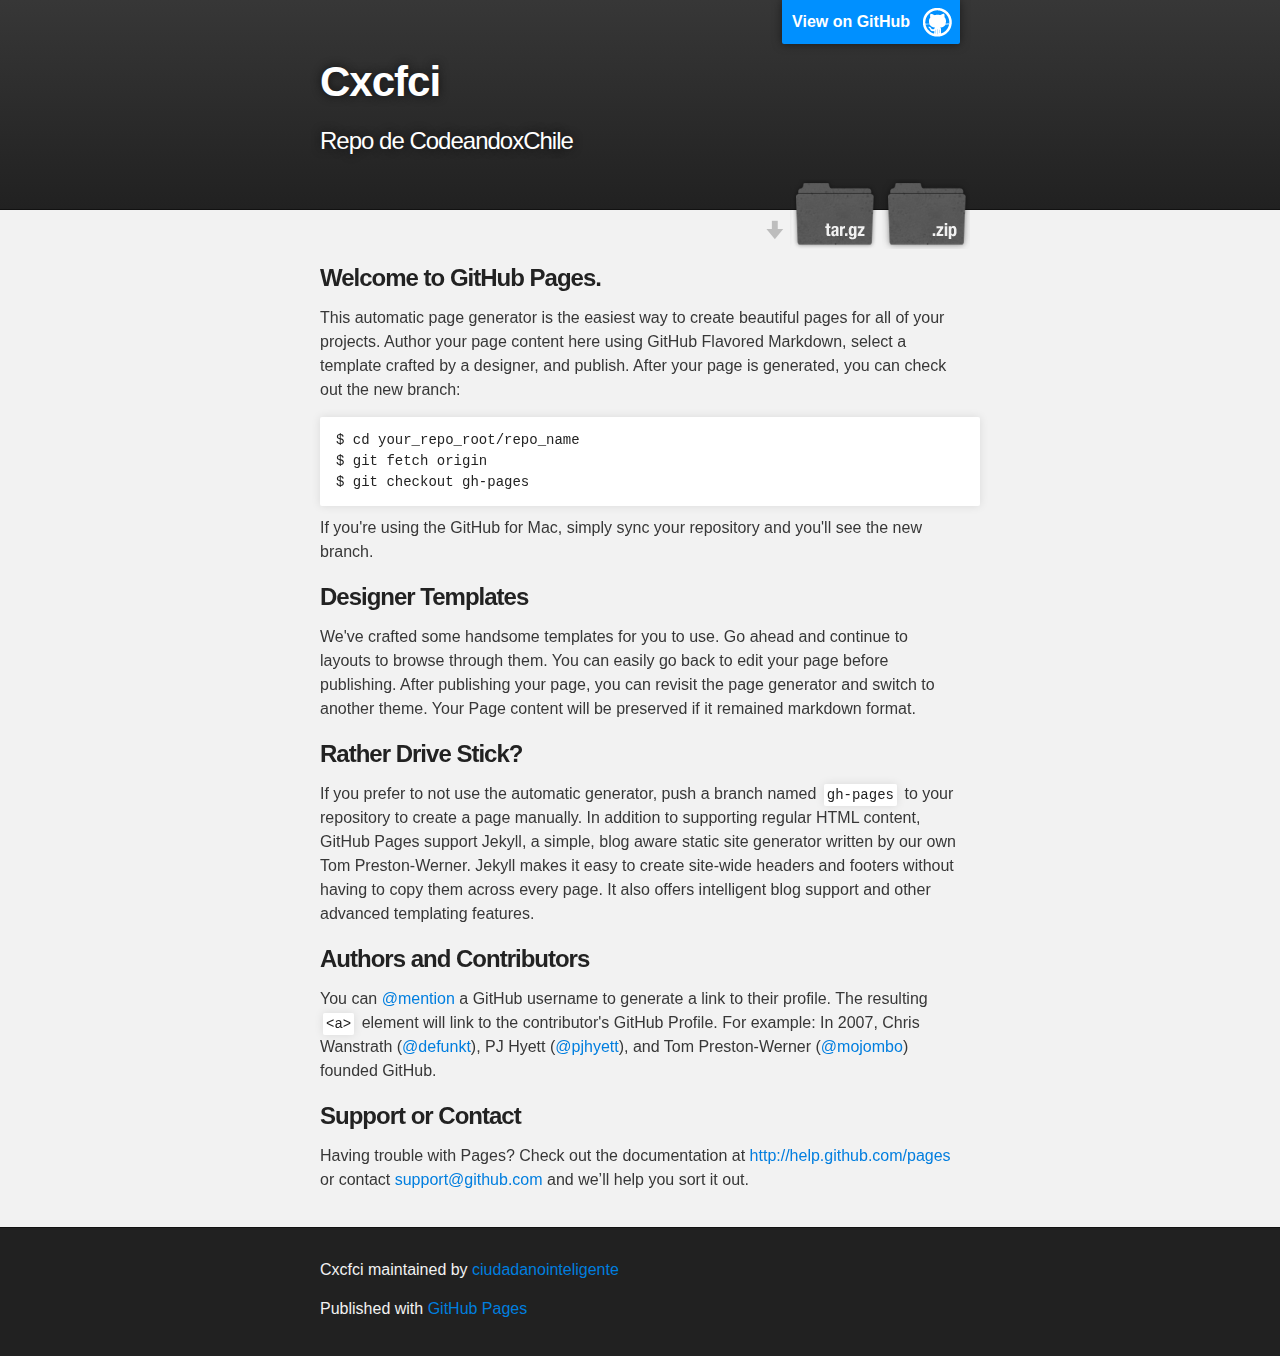
==== index.html @ cb167722 "Create gh-pages branch via GitHub" ====
<!DOCTYPE html>
<html>

  <head>
    <meta charset='utf-8' />
    <meta http-equiv="X-UA-Compatible" content="chrome=1" />
    <meta name="description" content="Cxcfci : Repo de CodeandoxChile" />

    <link rel="stylesheet" type="text/css" media="screen" href="stylesheets/stylesheet.css">

    <title>Cxcfci</title>
  </head>

  <body>

    <!-- HEADER -->
    <div id="header_wrap" class="outer">
        <header class="inner">
          <a id="forkme_banner" href="https://github.com/ciudadanointeligente/cxcfci">View on GitHub</a>

          <h1 id="project_title">Cxcfci</h1>
          <h2 id="project_tagline">Repo de CodeandoxChile</h2>

            <section id="downloads">
              <a class="zip_download_link" href="https://github.com/ciudadanointeligente/cxcfci/zipball/master">Download this project as a .zip file</a>
              <a class="tar_download_link" href="https://github.com/ciudadanointeligente/cxcfci/tarball/master">Download this project as a tar.gz file</a>
            </section>
        </header>
    </div>

    <!-- MAIN CONTENT -->
    <div id="main_content_wrap" class="outer">
      <section id="main_content" class="inner">
        <h3>Welcome to GitHub Pages.</h3>

<p>This automatic page generator is the easiest way to create beautiful pages for all of your projects. Author your page content here using GitHub Flavored Markdown, select a template crafted by a designer, and publish. After your page is generated, you can check out the new branch:</p>

<pre><code>$ cd your_repo_root/repo_name
$ git fetch origin
$ git checkout gh-pages
</code></pre>

<p>If you're using the GitHub for Mac, simply sync your repository and you'll see the new branch.</p>

<h3>Designer Templates</h3>

<p>We've crafted some handsome templates for you to use. Go ahead and continue to layouts to browse through them. You can easily go back to edit your page before publishing. After publishing your page, you can revisit the page generator and switch to another theme. Your Page content will be preserved if it remained markdown format.</p>

<h3>Rather Drive Stick?</h3>

<p>If you prefer to not use the automatic generator, push a branch named <code>gh-pages</code> to your repository to create a page manually. In addition to supporting regular HTML content, GitHub Pages support Jekyll, a simple, blog aware static site generator written by our own Tom Preston-Werner. Jekyll makes it easy to create site-wide headers and footers without having to copy them across every page. It also offers intelligent blog support and other advanced templating features.</p>

<h3>Authors and Contributors</h3>

<p>You can <a href="https://github.com/blog/821" class="user-mention">@mention</a> a GitHub username to generate a link to their profile. The resulting <code>&lt;a&gt;</code> element will link to the contributor's GitHub Profile. For example: In 2007, Chris Wanstrath (<a href="https://github.com/defunkt" class="user-mention">@defunkt</a>), PJ Hyett (<a href="https://github.com/pjhyett" class="user-mention">@pjhyett</a>), and Tom Preston-Werner (<a href="https://github.com/mojombo" class="user-mention">@mojombo</a>) founded GitHub.</p>

<h3>Support or Contact</h3>

<p>Having trouble with Pages? Check out the documentation at <a href="http://help.github.com/pages">http://help.github.com/pages</a> or contact <a href="mailto:support@github.com">support@github.com</a> and we’ll help you sort it out.</p>
      </section>
    </div>

    <!-- FOOTER  -->
    <div id="footer_wrap" class="outer">
      <footer class="inner">
        <p class="copyright">Cxcfci maintained by <a href="https://github.com/ciudadanointeligente">ciudadanointeligente</a></p>
        <p>Published with <a href="http://pages.github.com">GitHub Pages</a></p>
      </footer>
    </div>

    

  </body>
</html>
---- stylesheets/stylesheet.css ----
/*******************************************************************************
Slate Theme for Github Pages
by Jason Costello, @jsncostello
*******************************************************************************/

@import url(pygment_trac.css);

/*******************************************************************************
MeyerWeb Reset
*******************************************************************************/

html, body, div, span, applet, object, iframe,
h1, h2, h3, h4, h5, h6, p, blockquote, pre,
a, abbr, acronym, address, big, cite, code,
del, dfn, em, img, ins, kbd, q, s, samp,
small, strike, strong, sub, sup, tt, var,
b, u, i, center,
dl, dt, dd, ol, ul, li,
fieldset, form, label, legend,
table, caption, tbody, tfoot, thead, tr, th, td,
article, aside, canvas, details, embed,
figure, figcaption, footer, header, hgroup,
menu, nav, output, ruby, section, summary,
time, mark, audio, video {
  margin: 0;
  padding: 0;
  border: 0;
  font: inherit;
  vertical-align: baseline;
}

/* HTML5 display-role reset for older browsers */
article, aside, details, figcaption, figure,
footer, header, hgroup, menu, nav, section {
  display: block;
}

ol, ul {
  list-style: none;
}

blockquote, q {
}

table {
  border-collapse: collapse;
  border-spacing: 0;
}

a:focus {
  outline: none;
}

/*******************************************************************************
Theme Styles
*******************************************************************************/

body {
  box-sizing: border-box;
  color:#373737;
  background: #212121;
  font-size: 16px;
  font-family: 'Myriad Pro', Calibri, Helvetica, Arial, sans-serif;
  line-height: 1.5;
  -webkit-font-smoothing: antialiased;
}

h1, h2, h3, h4, h5, h6 {
  margin: 10px 0;
  font-weight: 700;
  color:#222222;
  font-family: 'Lucida Grande', 'Calibri', Helvetica, Arial, sans-serif;
  letter-spacing: -1px;
}

h1 {
  font-size: 36px;
  font-weight: 700;
}

h2 {
  padding-bottom: 10px;
  font-size: 32px;
  background: url('../images/bg_hr.png') repeat-x bottom;
}

h3 {
  font-size: 24px;
}

h4 {
  font-size: 21px;
}

h5 {
  font-size: 18px;
}

h6 {
  font-size: 16px;
}

p {
  margin: 10px 0 15px 0;
}

footer p {
  color: #f2f2f2;
}

a {
  text-decoration: none;
  color: #007edf;
  text-shadow: none;

  transition: color 0.5s ease;
  transition: text-shadow 0.5s ease;
  -webkit-transition: color 0.5s ease;
  -webkit-transition: text-shadow 0.5s ease;
  -moz-transition: color 0.5s ease;
  -moz-transition: text-shadow 0.5s ease;
  -o-transition: color 0.5s ease;
  -o-transition: text-shadow 0.5s ease;
  -ms-transition: color 0.5s ease;
  -ms-transition: text-shadow 0.5s ease;
}

#main_content a:hover {
  color: #0069ba;
  text-shadow: #0090ff 0px 0px 2px;
}

footer a:hover {
  color: #43adff;
  text-shadow: #0090ff 0px 0px 2px;
}

em {
  font-style: italic;
}

strong {
  font-weight: bold;
}

img {
  position: relative;
  margin: 0 auto;
  max-width: 739px;
  padding: 5px;
  margin: 10px 0 10px 0;
  border: 1px solid #ebebeb;

  box-shadow: 0 0 5px #ebebeb;
  -webkit-box-shadow: 0 0 5px #ebebeb;
  -moz-box-shadow: 0 0 5px #ebebeb;
  -o-box-shadow: 0 0 5px #ebebeb;
  -ms-box-shadow: 0 0 5px #ebebeb;
}

pre, code {
  width: 100%;
  color: #222;
  background-color: #fff;

  font-family: Monaco, "Bitstream Vera Sans Mono", "Lucida Console", Terminal, monospace;
  font-size: 14px;

  border-radius: 2px;
  -moz-border-radius: 2px;
  -webkit-border-radius: 2px;



}

pre {
  width: 100%;
  padding: 10px;
  box-shadow: 0 0 10px rgba(0,0,0,.1);
  overflow: auto;
}

code {
  padding: 3px;
  margin: 0 3px;
  box-shadow: 0 0 10px rgba(0,0,0,.1);
}

pre code {
  display: block;
  box-shadow: none;
}

blockquote {
  color: #666;
  margin-bottom: 20px;
  padding: 0 0 0 20px;
  border-left: 3px solid #bbb;
}

ul, ol, dl {
  margin-bottom: 15px
}

ul li {
  list-style: inside;
  padding-left: 20px;
}

ol li {
  list-style: decimal inside;
  padding-left: 20px;
}

dl dt {
  font-weight: bold;
}

dl dd {
  padding-left: 20px;
  font-style: italic;
}

dl p {
  padding-left: 20px;
  font-style: italic;
}

hr {
  height: 1px;
  margin-bottom: 5px;
  border: none;
  background: url('../images/bg_hr.png') repeat-x center;
}

table {
  border: 1px solid #373737;
  margin-bottom: 20px;
  text-align: left;
 }

th {
  font-family: 'Lucida Grande', 'Helvetica Neue', Helvetica, Arial, sans-serif;
  padding: 10px;
  background: #373737;
  color: #fff;
 }

td {
  padding: 10px;
  border: 1px solid #373737;
 }

form {
  background: #f2f2f2;
  padding: 20px;
}

img {
  width: 100%;
  max-width: 100%;
}

/*******************************************************************************
Full-Width Styles
*******************************************************************************/

.outer {
  width: 100%;
}

.inner {
  position: relative;
  max-width: 640px;
  padding: 20px 10px;
  margin: 0 auto;
}

#forkme_banner {
  display: block;
  position: absolute;
  top:0;
  right: 10px;
  z-index: 10;
  padding: 10px 50px 10px 10px;
  color: #fff;
  background: url('../images/blacktocat.png') #0090ff no-repeat 95% 50%;
  font-weight: 700;
  box-shadow: 0 0 10px rgba(0,0,0,.5);
  border-bottom-left-radius: 2px;
  border-bottom-right-radius: 2px;
}

#header_wrap {
  background: #212121;
  background: -moz-linear-gradient(top, #373737, #212121);
  background: -webkit-linear-gradient(top, #373737, #212121);
  background: -ms-linear-gradient(top, #373737, #212121);
  background: -o-linear-gradient(top, #373737, #212121);
  background: linear-gradient(top, #373737, #212121);
}

#header_wrap .inner {
  padding: 50px 10px 30px 10px;
}

#project_title {
  margin: 0;
  color: #fff;
  font-size: 42px;
  font-weight: 700;
  text-shadow: #111 0px 0px 10px;
}

#project_tagline {
  color: #fff;
  font-size: 24px;
  font-weight: 300;
  background: none;
  text-shadow: #111 0px 0px 10px;
}

#downloads {
  position: absolute;
  width: 210px;
  z-index: 10;
  bottom: -40px;
  right: 0;
  height: 70px;
  background: url('../images/icon_download.png') no-repeat 0% 90%;
}

.zip_download_link {
  display: block;
  float: right;
  width: 90px;
  height:70px;
  text-indent: -5000px;
  overflow: hidden;
  background: url(../images/sprite_download.png) no-repeat bottom left;
}

.tar_download_link {
  display: block;
  float: right;
  width: 90px;
  height:70px;
  text-indent: -5000px;
  overflow: hidden;
  background: url(../images/sprite_download.png) no-repeat bottom right;
  margin-left: 10px;
}

.zip_download_link:hover {
  background: url(../images/sprite_download.png) no-repeat top left;
}

.tar_download_link:hover {
  background: url(../images/sprite_download.png) no-repeat top right;
}

#main_content_wrap {
  background: #f2f2f2;
  border-top: 1px solid #111;
  border-bottom: 1px solid #111;
}

#main_content {
  padding-top: 40px;
}

#footer_wrap {
  background: #212121;
}



/*******************************************************************************
Small Device Styles
*******************************************************************************/

@media screen and (max-width: 480px) {
  body {
    font-size:14px;
  }

  #downloads {
    display: none;
  }

  .inner {
    min-width: 320px;
    max-width: 480px;
  }

  #project_title {
  font-size: 32px;
  }

  h1 {
    font-size: 28px;
  }

  h2 {
    font-size: 24px;
  }

  h3 {
    font-size: 21px;
  }

  h4 {
    font-size: 18px;
  }

  h5 {
    font-size: 14px;
  }

  h6 {
    font-size: 12px;
  }

  code, pre {
    min-width: 320px;
    max-width: 480px;
    font-size: 11px;
  }

}
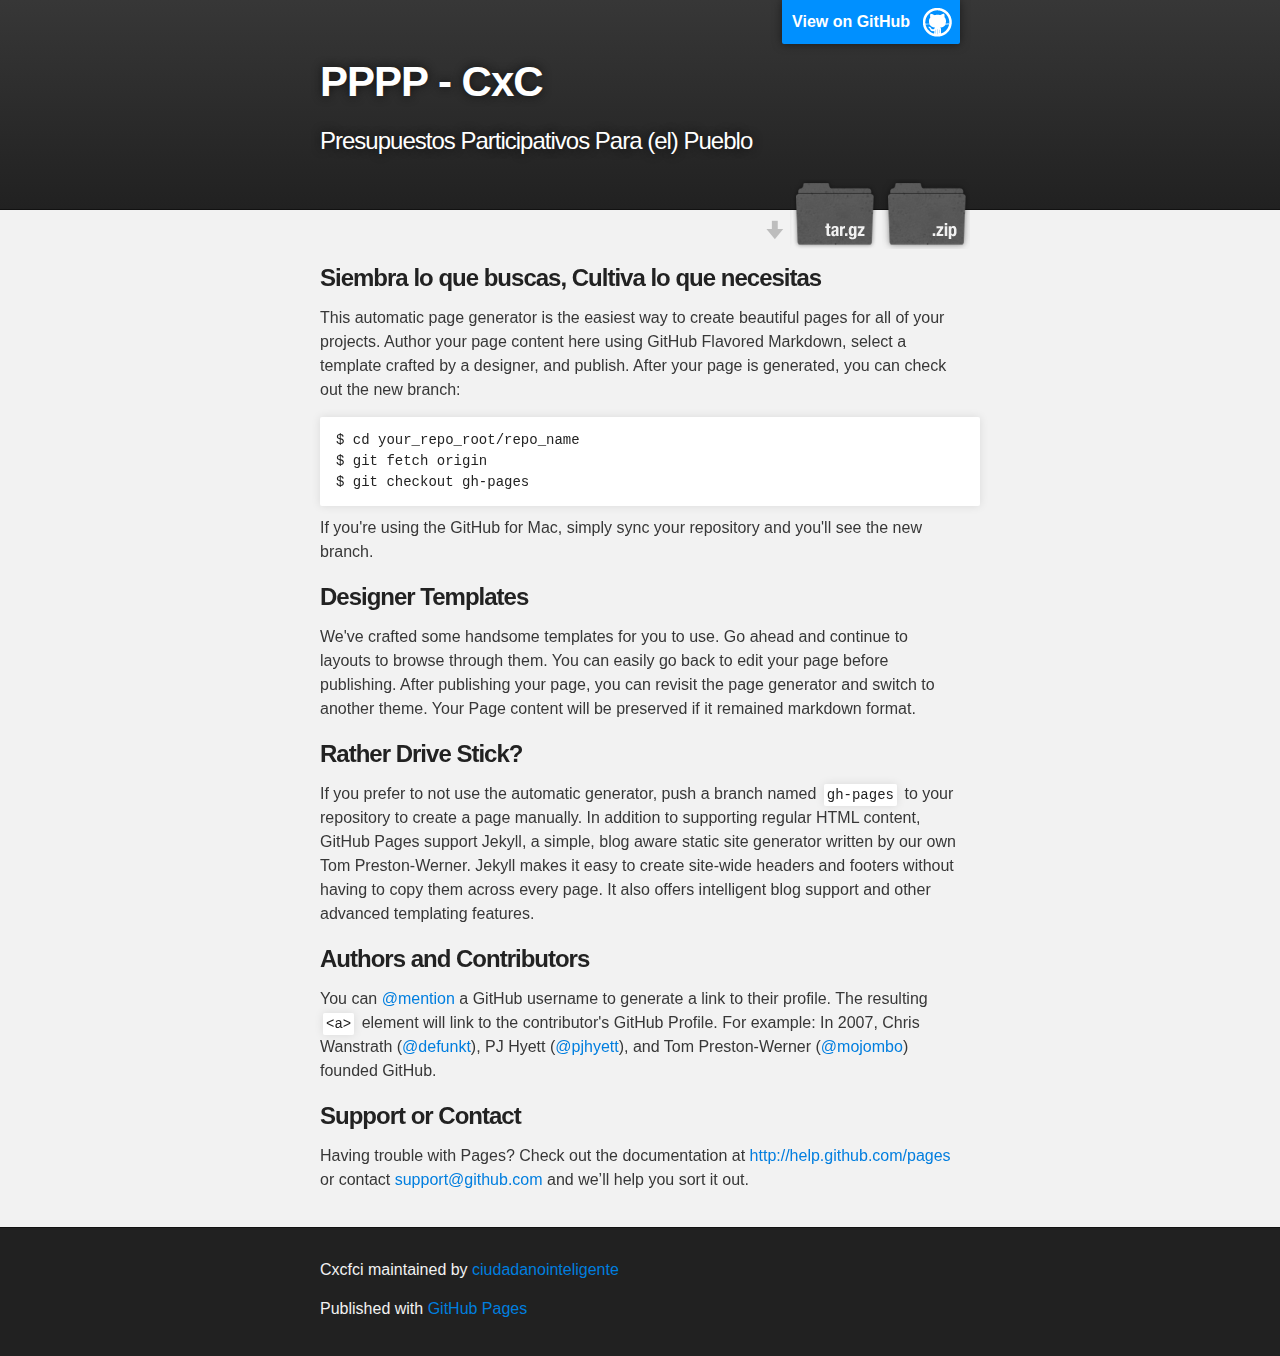
==== commit dddf5223: "primer cambio del home page" ====
--- a/index.html
+++ b/index.html
@@ -18,8 +18,8 @@
         <header class="inner">
           <a id="forkme_banner" href="https://github.com/ciudadanointeligente/cxcfci">View on GitHub</a>
 
-          <h1 id="project_title">Cxcfci</h1>
-          <h2 id="project_tagline">Repo de CodeandoxChile</h2>
+          <h1 id="project_title">PPPP - CxC</h1>
+          <h2 id="project_tagline">Presupuestos Participativos Para (el) Pueblo</h2>
 
             <section id="downloads">
               <a class="zip_download_link" href="https://github.com/ciudadanointeligente/cxcfci/zipball/master">Download this project as a .zip file</a>
@@ -31,7 +31,7 @@
     <!-- MAIN CONTENT -->
     <div id="main_content_wrap" class="outer">
       <section id="main_content" class="inner">
-        <h3>Welcome to GitHub Pages.</h3>
+        <h3>Siembra lo que buscas, Cultiva lo que necesitas</h3>
 
 <p>This automatic page generator is the easiest way to create beautiful pages for all of your projects. Author your page content here using GitHub Flavored Markdown, select a template crafted by a designer, and publish. After your page is generated, you can check out the new branch:</p>
 
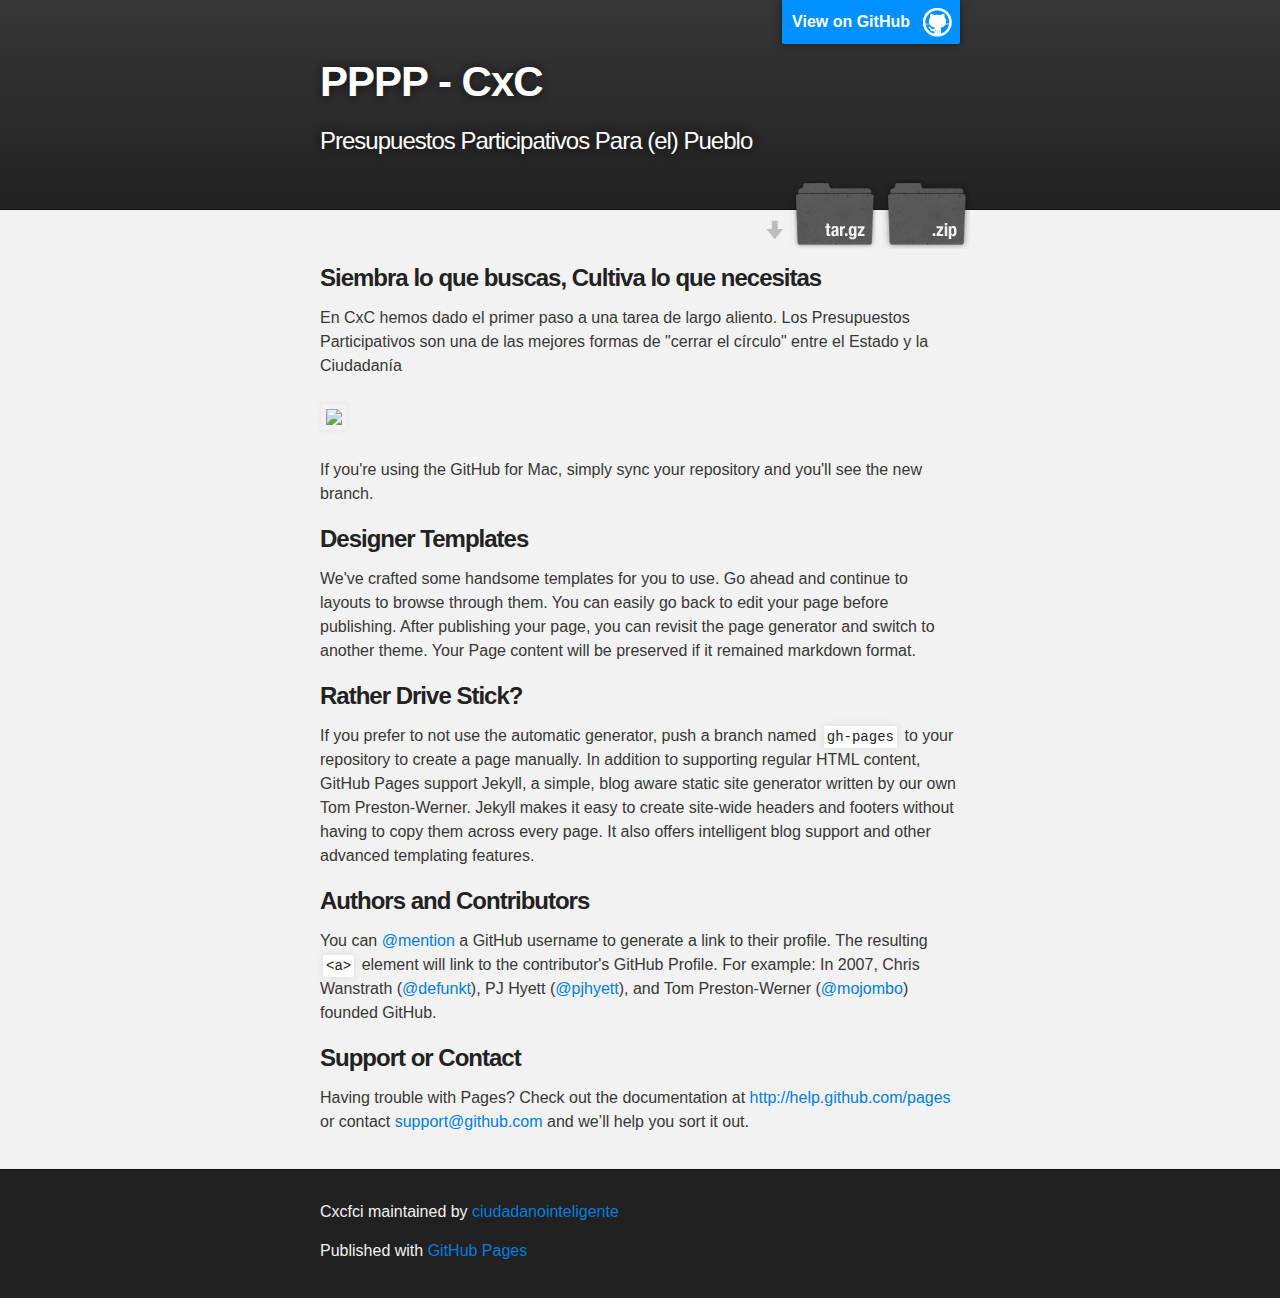
==== commit 9a4d6434: "imagen central" ====
--- a/index.html
+++ b/index.html
@@ -33,12 +33,9 @@
       <section id="main_content" class="inner">
         <h3>Siembra lo que buscas, Cultiva lo que necesitas</h3>
 
-<p>This automatic page generator is the easiest way to create beautiful pages for all of your projects. Author your page content here using GitHub Flavored Markdown, select a template crafted by a designer, and publish. After your page is generated, you can check out the new branch:</p>
+<p>En CxC hemos dado el primer paso a una tarea de largo aliento. Los Presupuestos Participativos son una de las mejores formas de "cerrar el círculo" entre el Estado y la Ciudadanía</p>
 
-<pre><code>$ cd your_repo_root/repo_name
-$ git fetch origin
-$ git checkout gh-pages
-</code></pre>
+<img src="http://davidmarlow.regen.net/files/community-budget-pilots-300x168.jpg">
 
 <p>If you're using the GitHub for Mac, simply sync your repository and you'll see the new branch.</p>
 
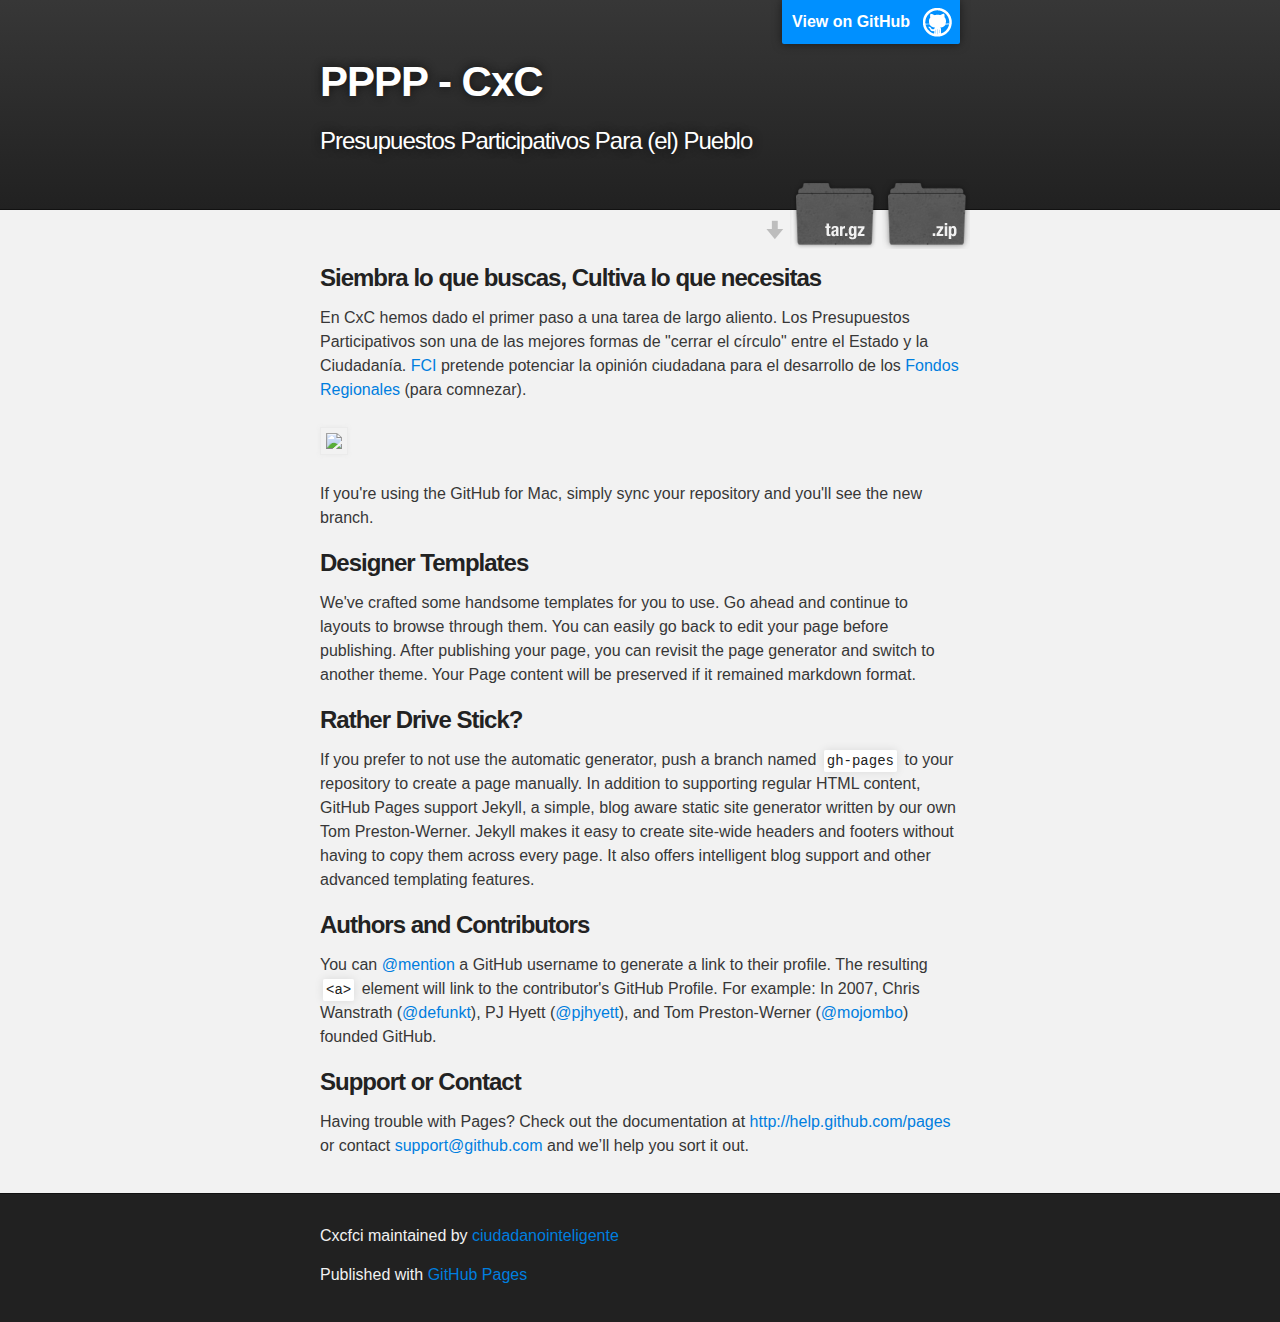
==== commit 573ddfef: "3 commit" ====
--- a/index.html
+++ b/index.html
@@ -33,7 +33,7 @@
       <section id="main_content" class="inner">
         <h3>Siembra lo que buscas, Cultiva lo que necesitas</h3>
 
-<p>En CxC hemos dado el primer paso a una tarea de largo aliento. Los Presupuestos Participativos son una de las mejores formas de "cerrar el círculo" entre el Estado y la Ciudadanía</p>
+<p>En CxC hemos dado el primer paso a una tarea de largo aliento. Los Presupuestos Participativos son una de las mejores formas de "cerrar el círculo" entre el Estado y la Ciudadanía. <a href="http://ciudadanointeligente.org">FCI</a> pretende potenciar la opinión ciudadana para el desarrollo de los <a href="http://www.subdere.gov.cl/programas/divisi%C3%B3n-desarrollo-regional/fondo-nacional-de-desarrollo-regional-fndr">Fondos Regionales</a> (para comnezar).</p>
 
 <img src="http://davidmarlow.regen.net/files/community-budget-pilots-300x168.jpg">
 
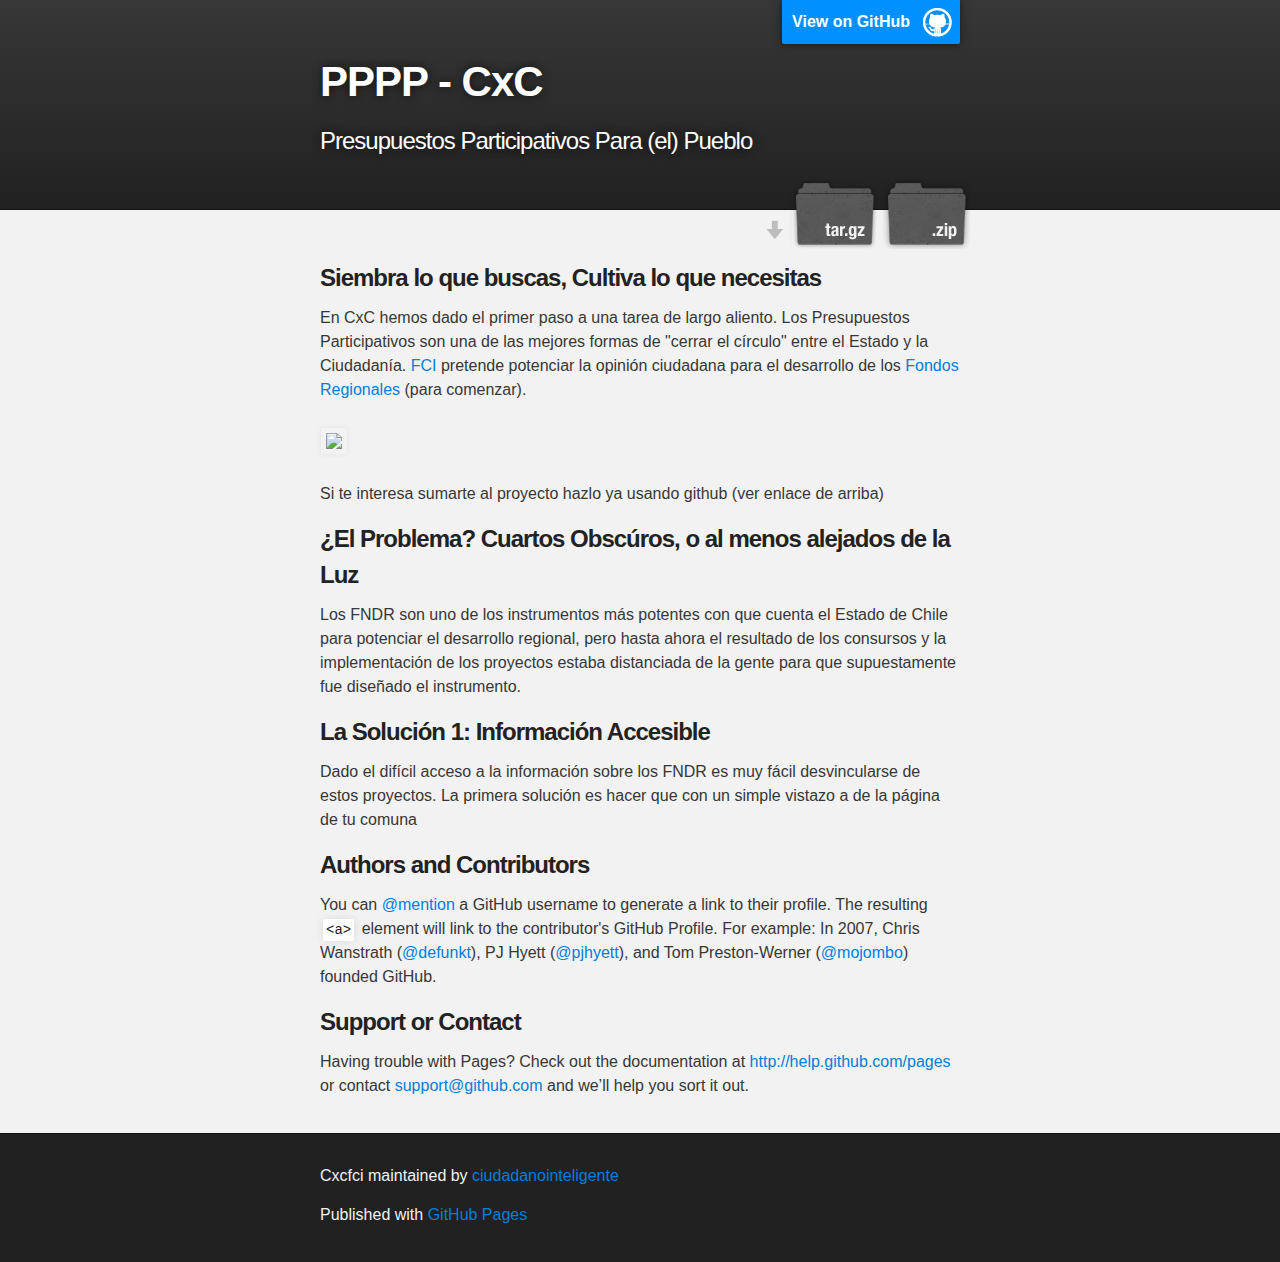
==== commit 053231fc: "solucion y problema" ====
--- a/index.html
+++ b/index.html
@@ -33,19 +33,19 @@
       <section id="main_content" class="inner">
         <h3>Siembra lo que buscas, Cultiva lo que necesitas</h3>
 
-<p>En CxC hemos dado el primer paso a una tarea de largo aliento. Los Presupuestos Participativos son una de las mejores formas de "cerrar el círculo" entre el Estado y la Ciudadanía. <a href="http://ciudadanointeligente.org">FCI</a> pretende potenciar la opinión ciudadana para el desarrollo de los <a href="http://www.subdere.gov.cl/programas/divisi%C3%B3n-desarrollo-regional/fondo-nacional-de-desarrollo-regional-fndr">Fondos Regionales</a> (para comnezar).</p>
+<p>En CxC hemos dado el primer paso a una tarea de largo aliento. Los Presupuestos Participativos son una de las mejores formas de "cerrar el círculo" entre el Estado y la Ciudadanía. <a href="http://ciudadanointeligente.org">FCI</a> pretende potenciar la opinión ciudadana para el desarrollo de los <a href="http://www.subdere.gov.cl/programas/divisi%C3%B3n-desarrollo-regional/fondo-nacional-de-desarrollo-regional-fndr">Fondos Regionales</a> (para comenzar).</p>
 
 <img src="http://davidmarlow.regen.net/files/community-budget-pilots-300x168.jpg">
 
-<p>If you're using the GitHub for Mac, simply sync your repository and you'll see the new branch.</p>
+<p>Si te interesa sumarte al proyecto hazlo ya usando github (ver enlace de arriba)</p>
 
-<h3>Designer Templates</h3>
+<h3>¿El Problema? Cuartos Obscúros, o al menos alejados de la Luz</h3>
 
-<p>We've crafted some handsome templates for you to use. Go ahead and continue to layouts to browse through them. You can easily go back to edit your page before publishing. After publishing your page, you can revisit the page generator and switch to another theme. Your Page content will be preserved if it remained markdown format.</p>
+<p>Los FNDR son uno de los instrumentos más potentes con que cuenta el Estado de Chile para potenciar el desarrollo regional, pero hasta ahora el resultado de los consursos y la implementación de los proyectos estaba distanciada de la gente para que supuestamente fue diseñado el instrumento.</p>
 
-<h3>Rather Drive Stick?</h3>
+<h3>La Solución 1: Información Accesible</h3>
 
-<p>If you prefer to not use the automatic generator, push a branch named <code>gh-pages</code> to your repository to create a page manually. In addition to supporting regular HTML content, GitHub Pages support Jekyll, a simple, blog aware static site generator written by our own Tom Preston-Werner. Jekyll makes it easy to create site-wide headers and footers without having to copy them across every page. It also offers intelligent blog support and other advanced templating features.</p>
+<p>Dado el difícil acceso a la información sobre los FNDR es muy fácil desvincularse de estos proyectos. La primera solución es hacer que con un simple vistazo a de la página de tu comuna</p>
 
 <h3>Authors and Contributors</h3>
 
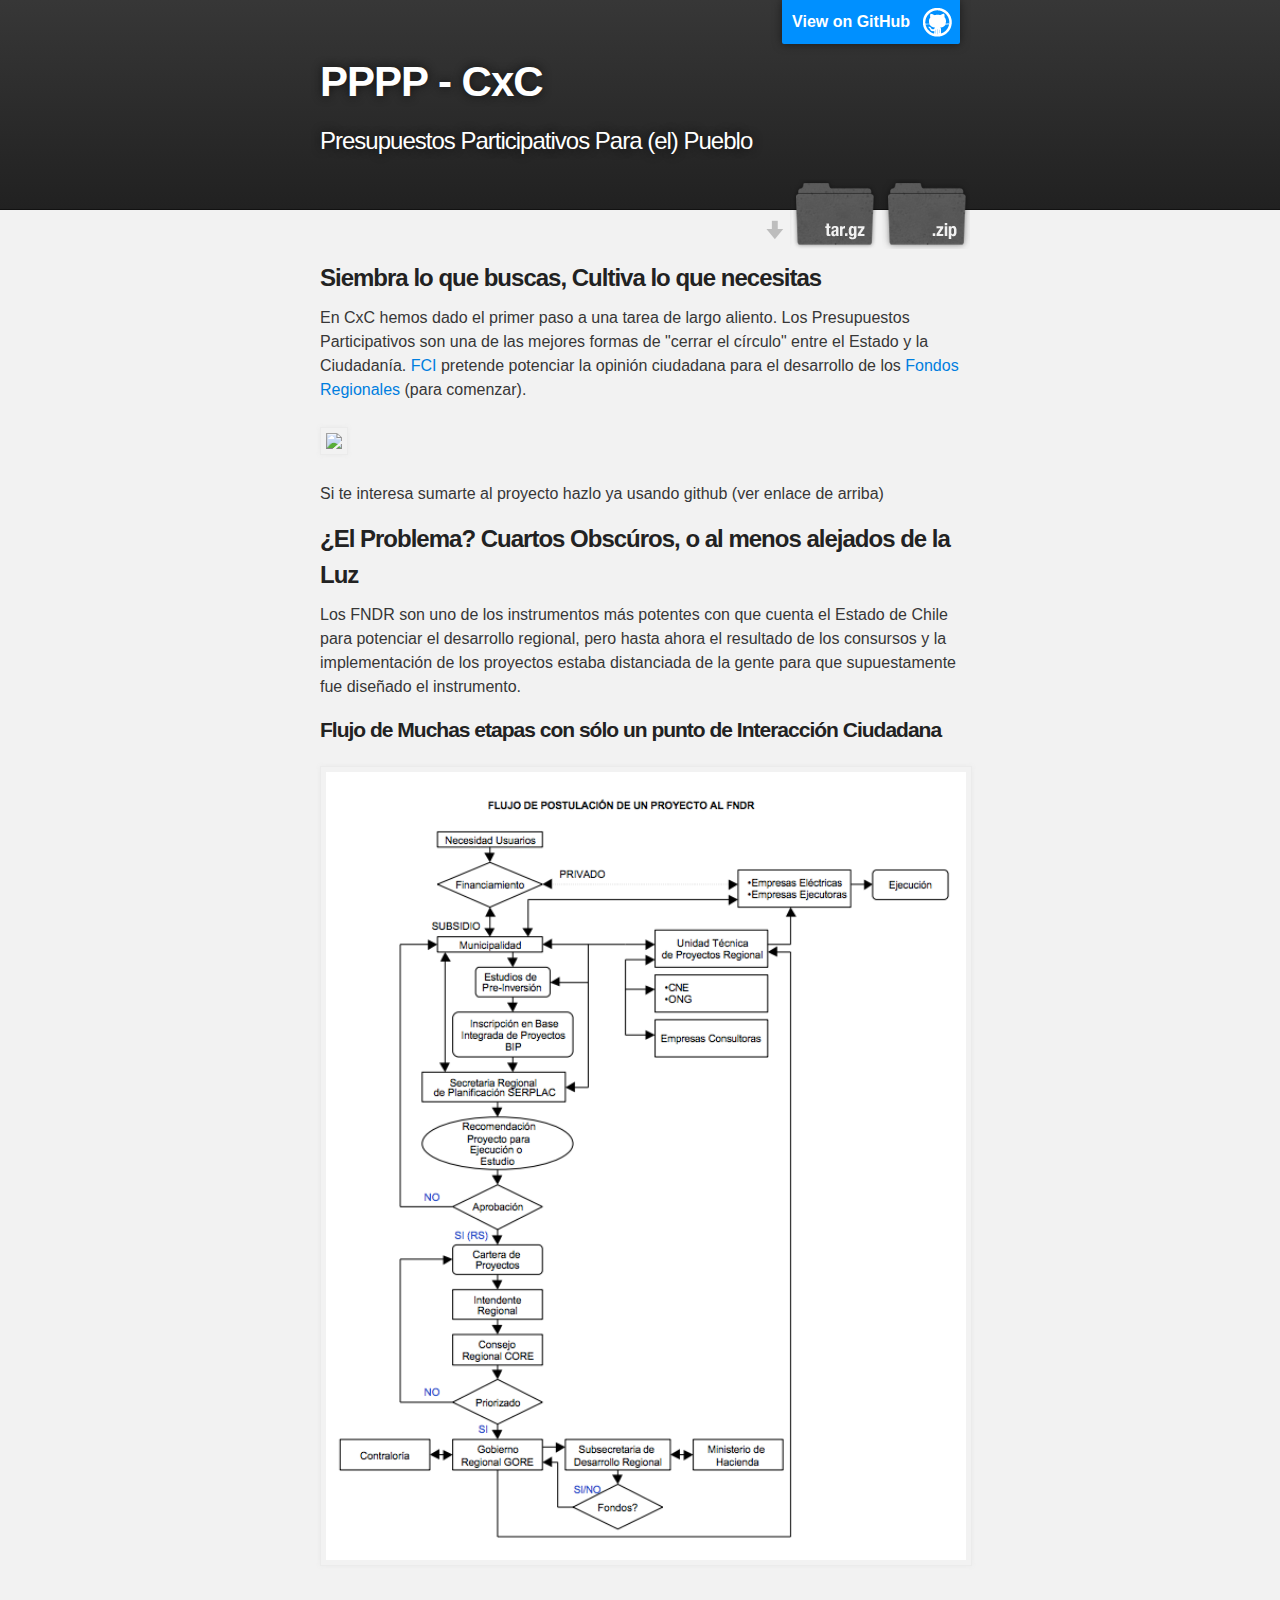
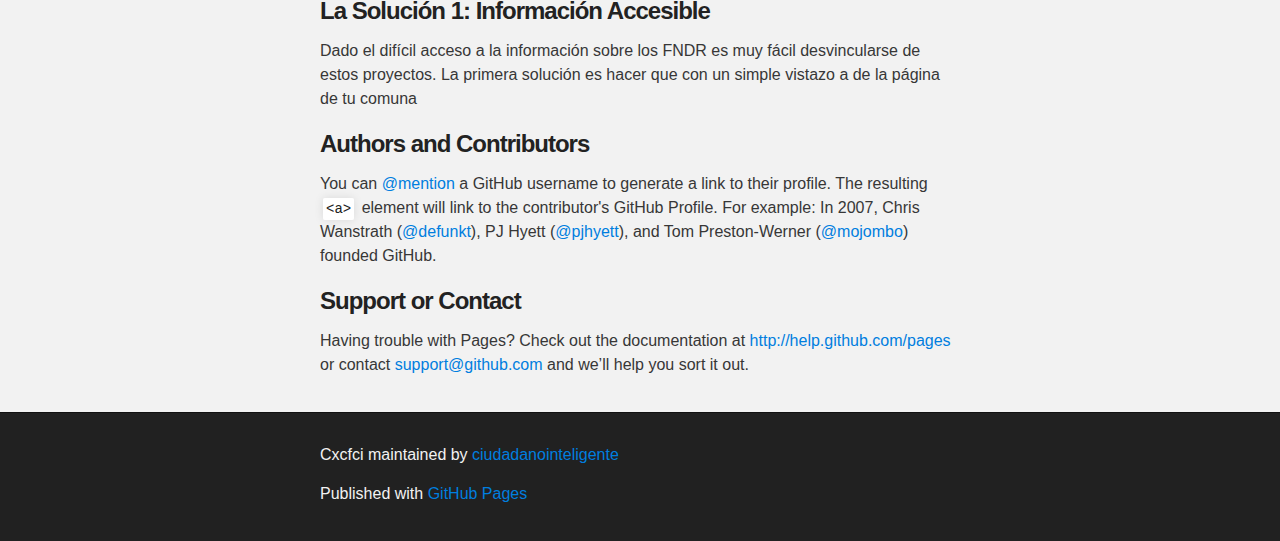
==== commit a1b11e21: "imagen fndr en home" ====
--- a/index.html
+++ b/index.html
@@ -43,6 +43,9 @@
 
 <p>Los FNDR son uno de los instrumentos más potentes con que cuenta el Estado de Chile para potenciar el desarrollo regional, pero hasta ahora el resultado de los consursos y la implementación de los proyectos estaba distanciada de la gente para que supuestamente fue diseñado el instrumento.</p>
 
+<h4>Flujo de Muchas etapas con sólo un punto  de Interacción Ciudadana</h4>
+<img src="/images/image_fndr.png">
+
 <h3>La Solución 1: Información Accesible</h3>
 
 <p>Dado el difícil acceso a la información sobre los FNDR es muy fácil desvincularse de estos proyectos. La primera solución es hacer que con un simple vistazo a de la página de tu comuna</p>
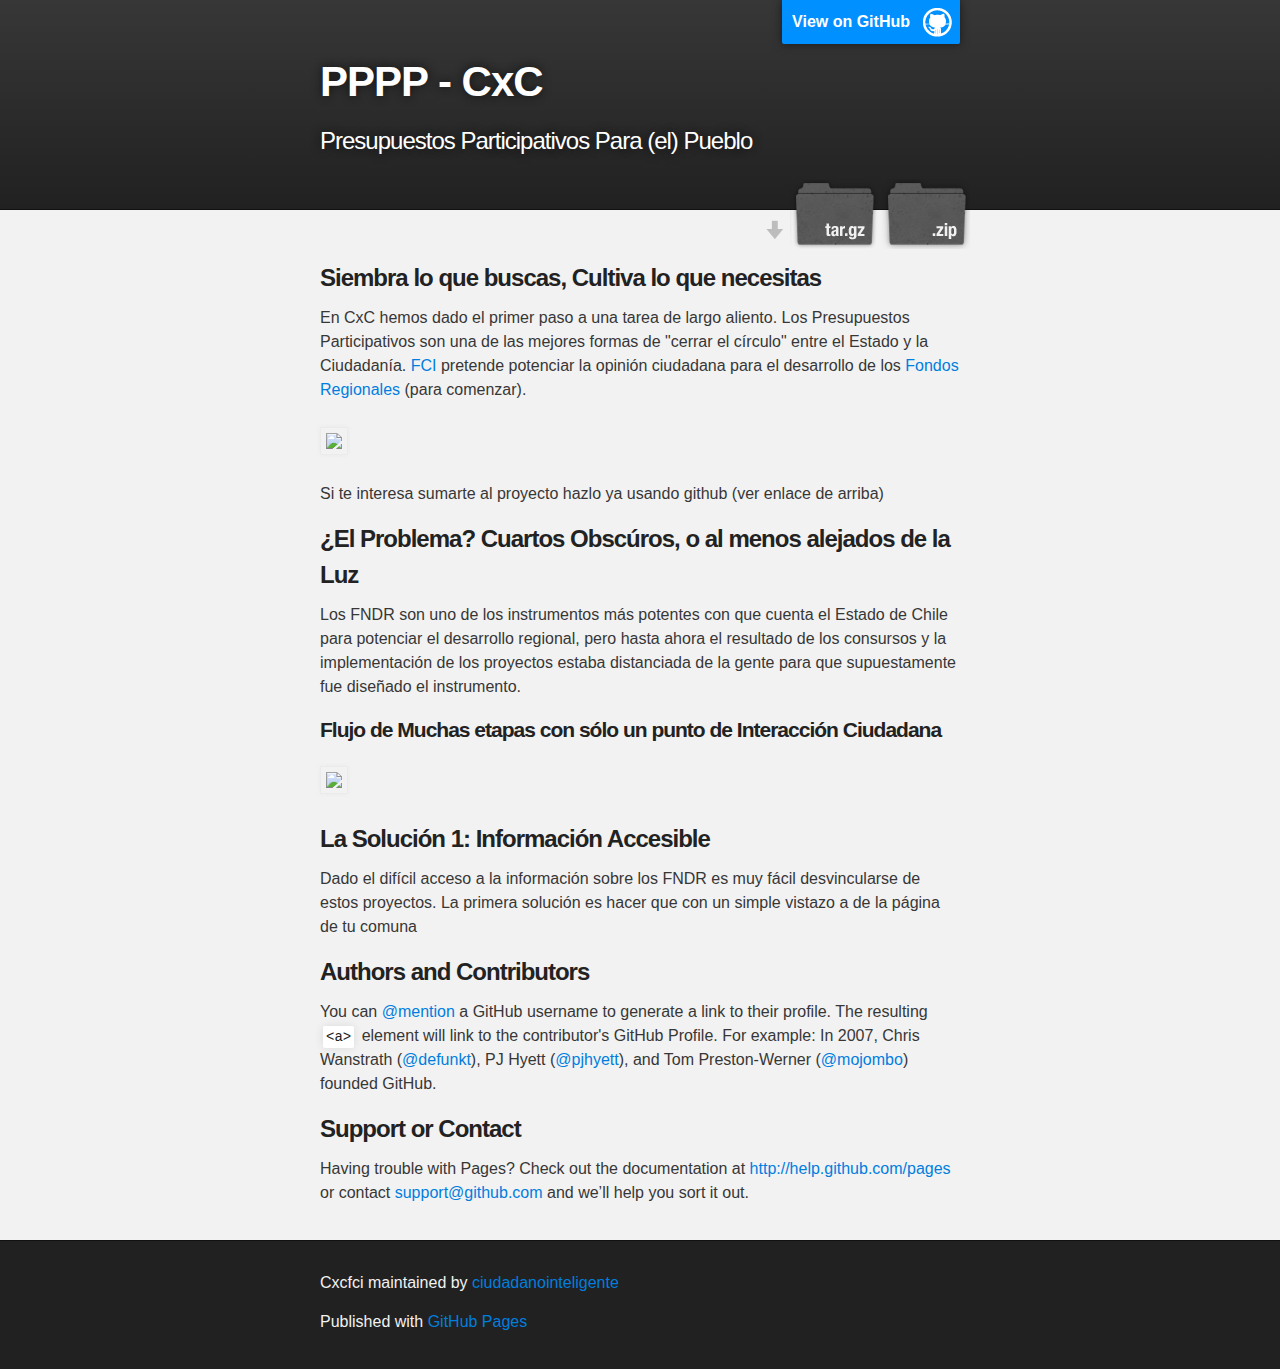
==== commit 833a60c2: "url imagen correcta" ====
--- a/index.html
+++ b/index.html
@@ -44,7 +44,7 @@
 <p>Los FNDR son uno de los instrumentos más potentes con que cuenta el Estado de Chile para potenciar el desarrollo regional, pero hasta ahora el resultado de los consursos y la implementación de los proyectos estaba distanciada de la gente para que supuestamente fue diseñado el instrumento.</p>
 
 <h4>Flujo de Muchas etapas con sólo un punto  de Interacción Ciudadana</h4>
-<img src="/images/image_fndr.png">
+<img src="/cxcfci/images/image_fndr.png">
 
 <h3>La Solución 1: Información Accesible</h3>
 
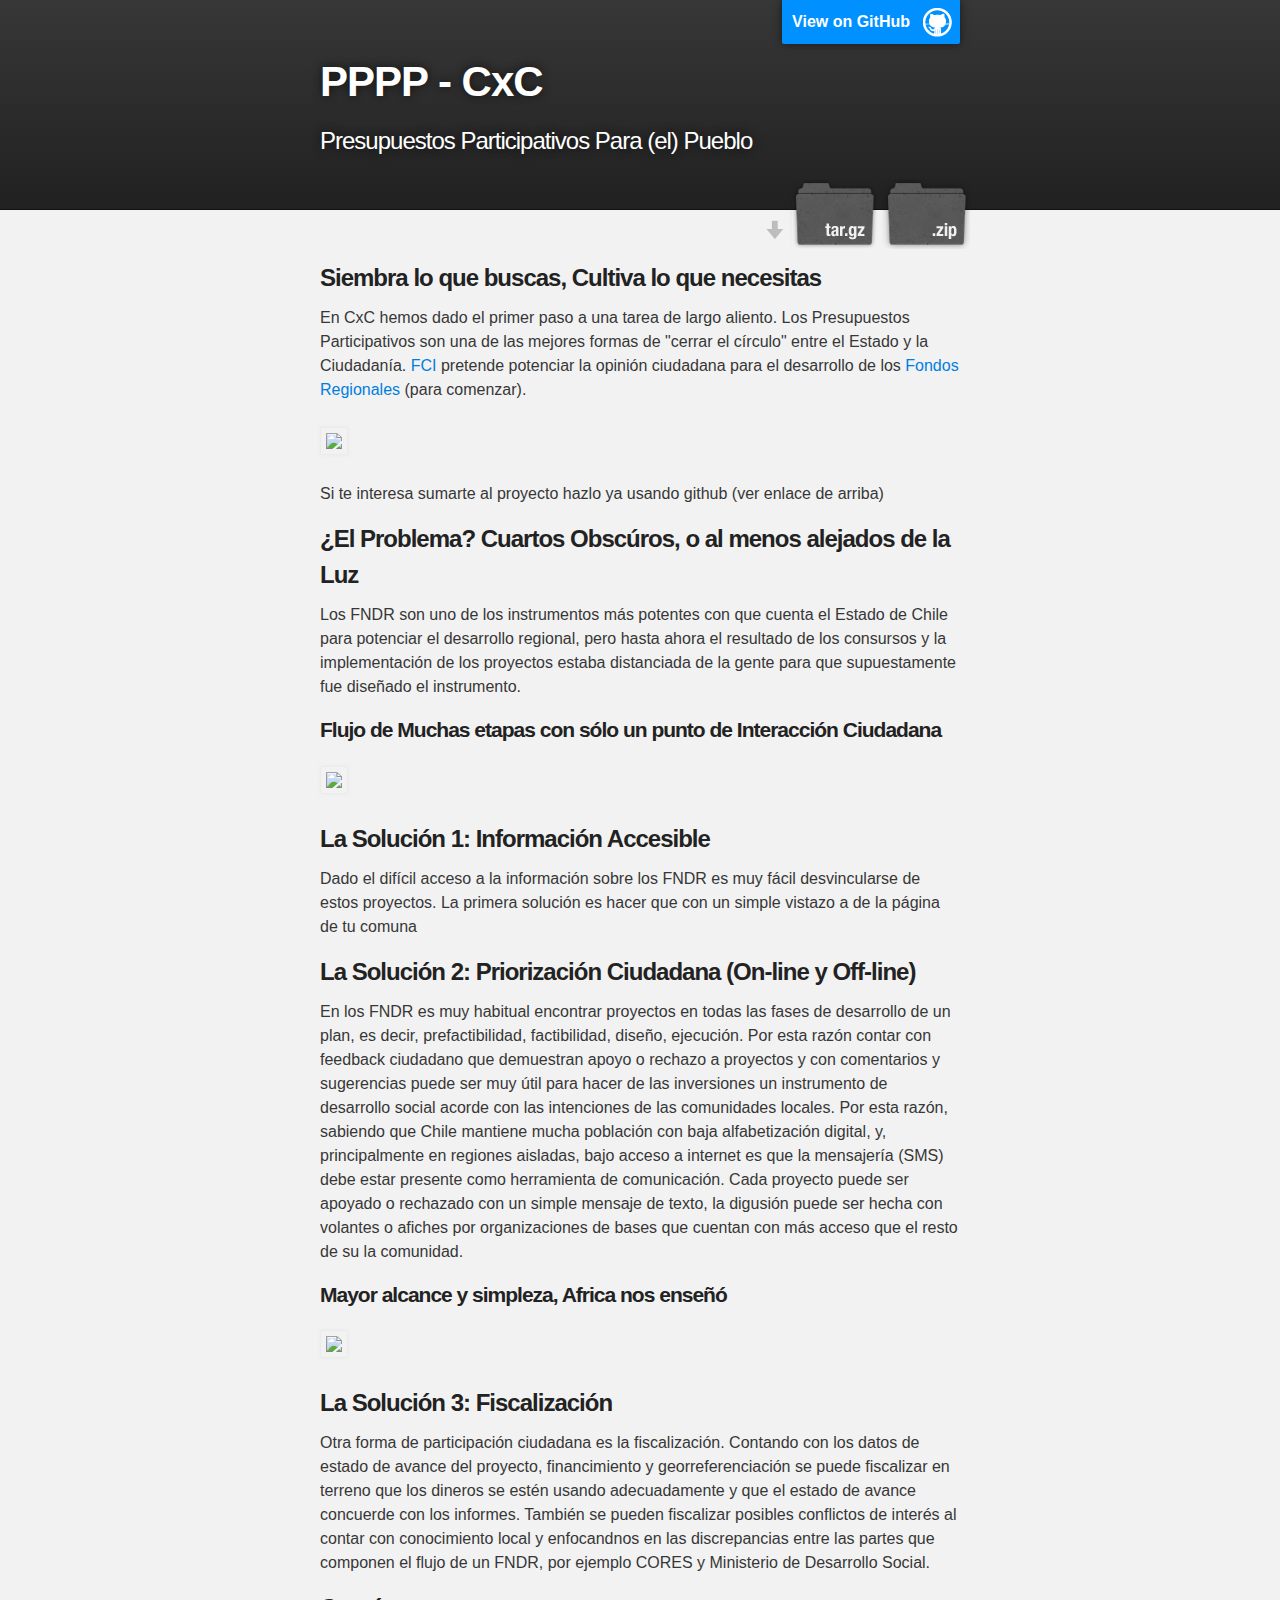
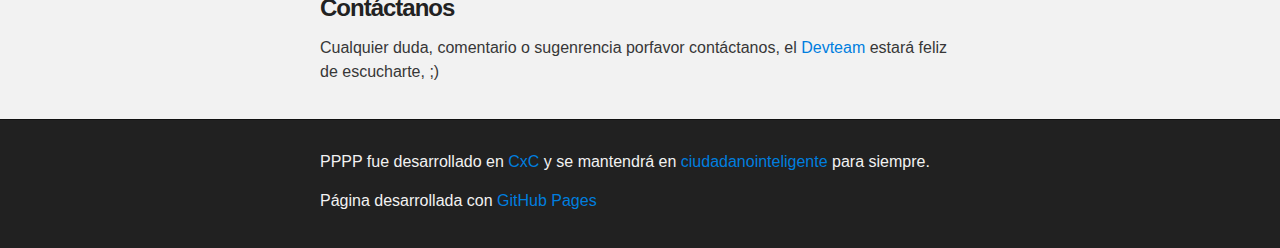
==== commit a47c84ee: "solucion 3 y cierre" ====
--- a/index.html
+++ b/index.html
@@ -50,21 +50,27 @@
 
 <p>Dado el difícil acceso a la información sobre los FNDR es muy fácil desvincularse de estos proyectos. La primera solución es hacer que con un simple vistazo a de la página de tu comuna</p>
 
-<h3>Authors and Contributors</h3>
+<h3>La Solución 2: Priorización Ciudadana (On-line y Off-line)</h3>
 
-<p>You can <a href="https://github.com/blog/821" class="user-mention">@mention</a> a GitHub username to generate a link to their profile. The resulting <code>&lt;a&gt;</code> element will link to the contributor's GitHub Profile. For example: In 2007, Chris Wanstrath (<a href="https://github.com/defunkt" class="user-mention">@defunkt</a>), PJ Hyett (<a href="https://github.com/pjhyett" class="user-mention">@pjhyett</a>), and Tom Preston-Werner (<a href="https://github.com/mojombo" class="user-mention">@mojombo</a>) founded GitHub.</p>
+<p>En los FNDR es muy habitual encontrar proyectos en todas las fases de desarrollo de un plan, es decir, prefactibilidad, factibilidad, diseño, ejecución. Por esta razón contar con feedback ciudadano que demuestran apoyo o rechazo a proyectos y con comentarios y sugerencias puede ser muy útil para hacer de las inversiones un instrumento de desarrollo social acorde con las intenciones de las comunidades locales. Por esta razón, sabiendo que Chile mantiene mucha población con baja alfabetización digital, y, principalmente en regiones aisladas, bajo acceso a internet es que la mensajería (SMS) debe estar presente como herramienta de comunicación. Cada proyecto puede ser apoyado o rechazado con un simple mensaje de texto, la digusión puede ser hecha con volantes o afiches  por organizaciones de bases que cuentan con más acceso que el resto de su la comunidad. </p>
+<h4>Mayor alcance y simpleza, Africa nos enseñó</h4>
+<img src="http://www.periodismociudadano.com/wp-content/uploads/wp-post-thumbnail/m8JSoD.jpg">
+<h3>La Solución 3: Fiscalización</h3>
 
-<h3>Support or Contact</h3>
+<p> Otra forma de participación ciudadana es la fiscalización. Contando con los datos de estado de avance del proyecto, financimiento y georreferenciación se puede fiscalizar en terreno que los dineros se estén usando adecuadamente y que el estado de avance concuerde con los informes. También se pueden fiscalizar posibles conflictos de interés al contar con conocimiento local y enfocandnos en las discrepancias entre las partes que componen el flujo de un FNDR, por ejemplo CORES y Ministerio de Desarrollo Social.
+</p>
 
-<p>Having trouble with Pages? Check out the documentation at <a href="http://help.github.com/pages">http://help.github.com/pages</a> or contact <a href="mailto:support@github.com">support@github.com</a> and we’ll help you sort it out.</p>
+<h3>Contáctanos</h3>
+
+<p>Cualquier duda, comentario o sugenrencia porfavor contáctanos, el <a href="mailto:sdevteam@ciudadanointeligente.org">Devteam</a> estará feliz de escucharte, ;)</p>
       </section>
     </div>
 
     <!-- FOOTER  -->
     <div id="footer_wrap" class="outer">
       <footer class="inner">
-        <p class="copyright">Cxcfci maintained by <a href="https://github.com/ciudadanointeligente">ciudadanointeligente</a></p>
-        <p>Published with <a href="http://pages.github.com">GitHub Pages</a></p>
+        <p class="copyright">PPPP fue desarrollado en <a href="http://evento.modernizacion.cl/cxc/">CxC</a> y se mantendrá en <a href="https://github.com/ciudadanointeligente">ciudadanointeligente</a> para siempre.</p>
+        <p>Página desarrollada con <a href="http://pages.github.com">GitHub Pages</a></p>
       </footer>
     </div>
 
